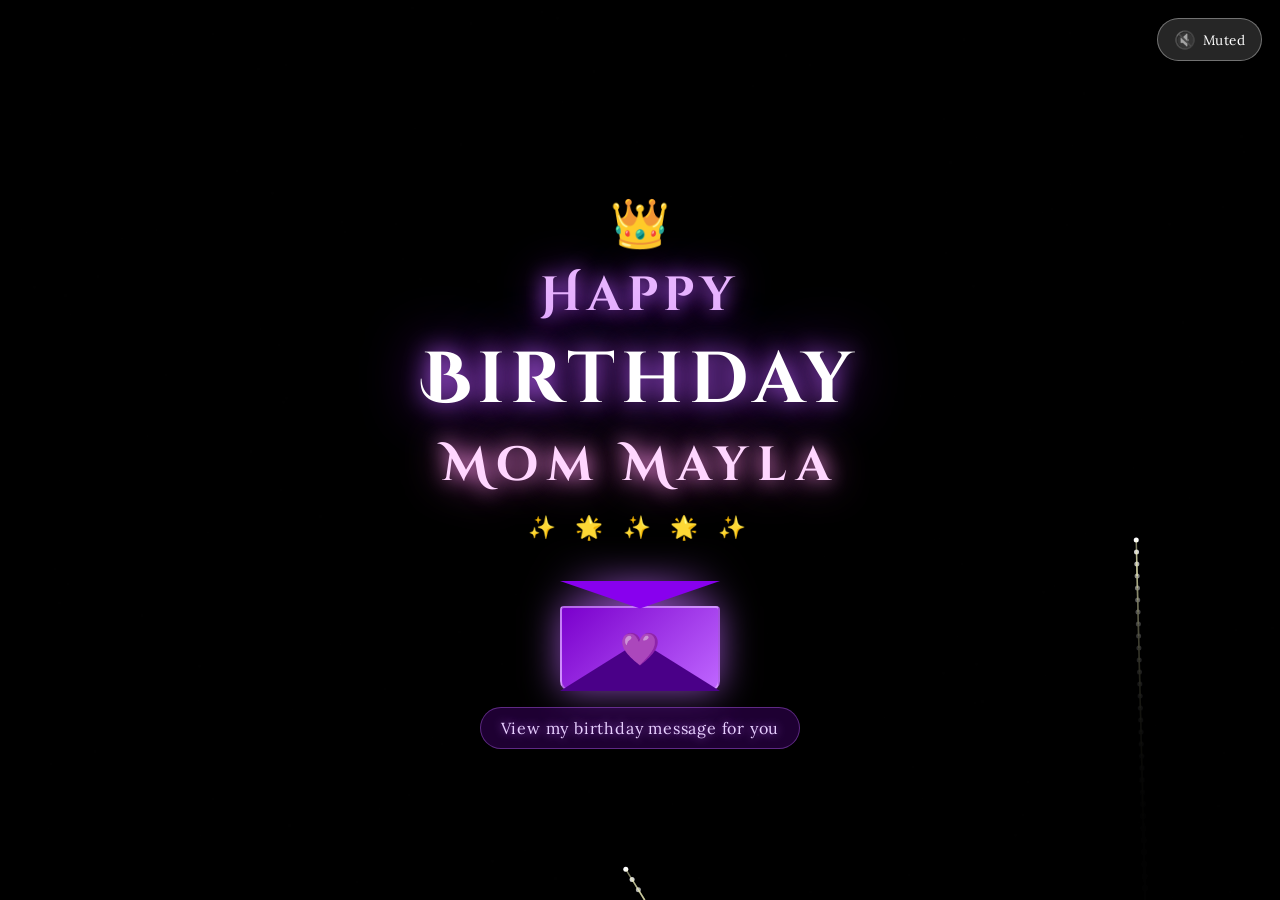
==== index.html @ 8d3b6b53 "initial" ====
<!DOCTYPE html>
<html lang="en">
<head>
  <meta charset="UTF-8" />
  <meta name="viewport" content="width=device-width, initial-scale=1.0"/>
  <title>Happy Birthday Mom Mayla 🎂</title>
  <link rel="stylesheet" href="style.css" />
  <link href="https://fonts.googleapis.com/css2?family=Cinzel+Decorative:wght@700;900&family=Lora:ital,wght@0,400;1,400&display=swap" rel="stylesheet"/>
</head>
<body class="page1-body">

  <!-- Music Player -->
  <div class="music-player" id="musicPlayer">
    <button class="music-btn" id="musicBtn" onclick="toggleMusic()" title="Toggle Music">
      <span id="musicIcon">🎵</span>
      <span id="musicLabel">Music</span>
    </button>
  </div>

  <!-- Background stars -->
  <div class="stars" id="stars"></div>

  <!-- Fireworks Canvas -->
  <canvas id="fireworksCanvas"></canvas>

  <!-- Page 1 Content -->
  <main class="page1-main">
    <div class="birthday-header">
      <div class="crown-emoji">👑</div>
      <h1 class="birthday-title">
        <span class="happy">Happy</span>
        <span class="birthday">Birthday</span>
        <span class="name-line">Mom Mayla</span>
      </h1>
      <div class="sparkle-row">✨ 🌟 ✨ 🌟 ✨</div>
    </div>

    <a href="page2.html" class="envelope-btn" id="envelopeBtn">
      <div class="envelope-outer">
        <div class="envelope-flap"></div>
        <div class="envelope-body">
          <div class="envelope-heart">💜</div>
        </div>
        <div class="envelope-bottom"></div>
      </div>
      <span class="envelope-text">View my birthday message for you</span>
    </a>
  </main>

  <!-- Audio element -->
  <audio id="bgMusic" loop>
    <source src="music/birthday.mp3" type="audio/mpeg" />
  </audio>

  <script src="music.js"></script>
  <script src="fireworks.js"></script>
  <script src="stars.js"></script>
</body>
</html>
---- style.css ----
/* ===========================
   IMPORTS & RESET
   =========================== */
*, *::before, *::after { box-sizing: border-box; margin: 0; padding: 0; }
html, body { width: 100%; min-height: 100vh; overflow-x: hidden; }

/* ===========================
   MUSIC PLAYER (global)
   =========================== */
.music-player {
  position: fixed;
  top: 18px;
  right: 18px;
  z-index: 9999;
}
.music-btn {
  display: flex;
  align-items: center;
  gap: 7px;
  background: rgba(255,255,255,0.15);
  backdrop-filter: blur(12px);
  border: 1.5px solid rgba(255,255,255,0.35);
  color: #fff;
  padding: 9px 16px;
  border-radius: 50px;
  cursor: pointer;
  font-family: 'Lora', serif;
  font-size: 0.85rem;
  letter-spacing: 0.03em;
  transition: background 0.3s, transform 0.2s;
  box-shadow: 0 4px 20px rgba(0,0,0,0.2);
}
.music-btn:hover { background: rgba(255,255,255,0.28); transform: scale(1.05); }
.music-btn.paused #musicIcon { animation: none; filter: grayscale(1); opacity: 0.6; }
#musicIcon { font-size: 1.1rem; animation: bounce 0.8s infinite alternate; }
@keyframes bounce { from { transform: scale(1); } to { transform: scale(1.25); } }

/* ===========================
   BACK BUTTON (global)
   =========================== */
.back-btn {
  position: fixed;
  top: 18px;
  left: 18px;
  z-index: 9999;
  text-decoration: none;
  background: rgba(255,255,255,0.15);
  backdrop-filter: blur(12px);
  border: 1.5px solid rgba(255,255,255,0.35);
  color: #fff;
  padding: 9px 18px;
  border-radius: 50px;
  font-family: 'Lora', serif;
  font-size: 0.9rem;
  cursor: pointer;
  transition: background 0.3s, transform 0.2s;
  box-shadow: 0 4px 20px rgba(0,0,0,0.2);
}
.back-btn:hover { background: rgba(255,255,255,0.28); transform: scale(1.05); }

/* ===========================
   PAGE 1 — SPACE / FIREWORKS
   =========================== */
.page1-body {
  background: radial-gradient(ellipse at 50% 30%, #1a0533 0%, #0d001f 50%, #000010 100%);
  min-height: 100vh;
  font-family: 'Lora', serif;
  position: relative;
  overflow: hidden;
}

/* Stars layer */
.stars {
  position: fixed;
  inset: 0;
  pointer-events: none;
  z-index: 0;
}
.star {
  position: absolute;
  background: #fff;
  border-radius: 50%;
  animation: twinkle var(--dur, 2s) ease-in-out infinite alternate;
}
@keyframes twinkle {
  from { opacity: 0.1; transform: scale(0.8); }
  to   { opacity: 1;   transform: scale(1.2); }
}

/* Fireworks Canvas */
#fireworksCanvas {
  position: fixed;
  inset: 0;
  z-index: 1;
  pointer-events: none;
}

/* Page 1 Main */
.page1-main {
  position: relative;
  z-index: 10;
  display: flex;
  flex-direction: column;
  align-items: center;
  justify-content: center;
  min-height: 100vh;
  padding: 80px 20px 40px;
  gap: 40px;
}

.birthday-header {
  text-align: center;
  animation: fadeSlideUp 1.2s ease both;
}
@keyframes fadeSlideUp {
  from { opacity: 0; transform: translateY(40px); }
  to   { opacity: 1; transform: translateY(0); }
}

.crown-emoji {
  font-size: 3rem;
  display: block;
  margin-bottom: 10px;
  animation: crownBob 2s ease-in-out infinite;
}
@keyframes crownBob {
  0%,100% { transform: translateY(0) rotate(-5deg); }
  50%      { transform: translateY(-10px) rotate(5deg); }
}

.birthday-title {
  display: flex;
  flex-direction: column;
  align-items: center;
  gap: 4px;
}
.happy {
  font-family: 'Cinzel Decorative', cursive;
  font-size: clamp(1.6rem, 5vw, 3rem);
  color: #e8b4ff;
  letter-spacing: 0.12em;
  text-shadow: 0 0 20px #bf66ff, 0 0 40px #7a00cc;
}
.birthday {
  font-family: 'Cinzel Decorative', cursive;
  font-size: clamp(2.2rem, 7vw, 4.5rem);
  color: #fff;
  letter-spacing: 0.08em;
  text-shadow: 0 0 25px #bf66ff, 0 0 60px #7a00cc, 0 2px 0 rgba(0,0,0,0.5);
}
.name-line {
  font-family: 'Cinzel Decorative', cursive;
  font-size: clamp(1.5rem, 5vw, 3rem);
  color: #ffd6ff;
  letter-spacing: 0.18em;
  text-shadow: 0 0 20px #ff99ee, 0 0 40px #cc44bb;
}

.sparkle-row {
  margin-top: 14px;
  font-size: 1.4rem;
  letter-spacing: 0.3em;
  animation: sparkleGlow 1.5s ease-in-out infinite alternate;
}
@keyframes sparkleGlow {
  from { filter: drop-shadow(0 0 4px gold); }
  to   { filter: drop-shadow(0 0 16px gold); }
}

/* ===========================
   ENVELOPE BUTTON
   =========================== */
.envelope-btn {
  text-decoration: none;
  display: flex;
  flex-direction: column;
  align-items: center;
  gap: 16px;
  animation: fadeSlideUp 1.4s 0.3s ease both;
  cursor: pointer;
}
.envelope-outer {
  position: relative;
  width: 160px;
  height: 110px;
  filter: drop-shadow(0 0 18px rgba(191,102,255,0.7));
  transition: transform 0.3s, filter 0.3s;
}
.envelope-btn:hover .envelope-outer {
  transform: scale(1.08) translateY(-5px);
  filter: drop-shadow(0 0 30px rgba(255,150,255,0.9));
}
.envelope-body {
  position: absolute;
  bottom: 0;
  left: 0; right: 0;
  height: 85px;
  background: linear-gradient(135deg, #7a00cc, #bf66ff);
  border-radius: 4px 4px 10px 10px;
  display: flex;
  align-items: center;
  justify-content: center;
  border: 2px solid rgba(255,255,255,0.3);
}
.envelope-flap {
  position: absolute;
  top: 0; left: 0; right: 0;
  width: 0;
  height: 0;
  border-left: 80px solid transparent;
  border-right: 80px solid transparent;
  border-top: 55px solid #5500aa;
  z-index: 2;
  animation: flapOpen 2s 1s ease forwards;
  transform-origin: top center;
}
@keyframes flapOpen {
  0%   { transform: rotateX(0deg); }
  100% { transform: rotateX(-60deg); border-top-color: #8800ee; }
}
.envelope-bottom {
  position: absolute;
  bottom: 0; left: 0; right: 0;
  height: 0;
  border-left: 80px solid transparent;
  border-right: 80px solid transparent;
  border-bottom: 50px solid #4a0088;
  z-index: 1;
}
.envelope-heart {
  font-size: 2rem;
  animation: heartbeat 1.2s ease-in-out infinite;
  z-index: 3;
  position: relative;
}
@keyframes heartbeat {
  0%,100% { transform: scale(1); }
  50%      { transform: scale(1.3); }
}

.envelope-text {
  font-family: 'Lora', serif;
  font-size: 1rem;
  color: #e8d0ff;
  text-align: center;
  letter-spacing: 0.05em;
  text-shadow: 0 0 10px rgba(191,102,255,0.8);
  padding: 10px 20px;
  border: 1px solid rgba(191,102,255,0.4);
  border-radius: 30px;
  background: rgba(120,0,200,0.25);
  backdrop-filter: blur(8px);
  transition: background 0.3s, color 0.3s;
}
.envelope-btn:hover .envelope-text {
  background: rgba(160,0,220,0.45);
  color: #fff;
}

/* ===========================
   PAGE 2 — SKY / CLOUDS
   =========================== */
.page2-body {
  font-family: 'Lora', serif;
  min-height: 100vh;
  position: relative;
  overflow-x: hidden;
}

.sky-bg {
  position: fixed;
  inset: 0;
  background: linear-gradient(180deg,
    #87ceeb 0%,
    #b0e0f7 30%,
    #d4f0ff 65%,
    #e8f8ff 100%
  );
  z-index: 0;
  overflow: hidden;
}

/* Sun */
.sun {
  position: absolute;
  top: 6%;
  right: 12%;
  width: 80px;
  height: 80px;
  border-radius: 50%;
  background: radial-gradient(circle, #fff9a0 30%, #ffd700 70%, #ffb300 100%);
  box-shadow: 0 0 40px 20px rgba(255,220,0,0.4), 0 0 80px 40px rgba(255,180,0,0.15);
  animation: sunPulse 4s ease-in-out infinite;
}
@keyframes sunPulse {
  0%,100% { box-shadow: 0 0 40px 20px rgba(255,220,0,0.4), 0 0 80px 40px rgba(255,180,0,0.15); }
  50%      { box-shadow: 0 0 55px 30px rgba(255,220,0,0.5), 0 0 100px 55px rgba(255,180,0,0.22); }
}

/* Clouds */
.cloud {
  position: absolute;
  background: #fff;
  border-radius: 50px;
  opacity: 0.9;
}
.cloud::before, .cloud::after {
  content: '';
  position: absolute;
  background: #fff;
  border-radius: 50%;
}

/* Cloud sizes & positions */
.cloud-1  { width: 200px; height: 55px; top: 12%; left: -220px; animation: cloudFloat 28s linear infinite; }
.cloud-1::before  { width: 90px; height: 90px; top: -45px; left: 25px; }
.cloud-1::after   { width: 65px; height: 65px; top: -30px; left: 90px; }
.cloud-2  { width: 160px; height: 45px; top: 28%; left: -180px; animation: cloudFloat 35s 5s linear infinite; }
.cloud-2::before  { width: 70px; height: 70px; top: -35px; left: 20px; }
.cloud-2::after   { width: 55px; height: 55px; top: -25px; left: 75px; }
.cloud-3  { width: 240px; height: 60px; top: 8%;  left: -260px; animation: cloudFloat 40s 12s linear infinite; }
.cloud-3::before  { width: 100px; height: 100px; top: -50px; left: 30px; }
.cloud-3::after   { width: 80px; height: 80px; top: -38px; left: 110px; }
.cloud-4  { width: 180px; height: 50px; top: 45%; left: -200px; animation: cloudFloat 32s 8s linear infinite; }
.cloud-4::before  { width: 80px; height: 80px; top: -40px; left: 22px; }
.cloud-4::after   { width: 60px; height: 60px; top: -28px; left: 82px; }
.cloud-5  { width: 220px; height: 55px; top: 60%; left: -240px; animation: cloudFloat 45s 2s linear infinite; }
.cloud-5::before  { width: 90px; height: 90px; top: -45px; left: 28px; }
.cloud-5::after   { width: 70px; height: 70px; top: -33px; left: 100px; }
.cloud-6  { width: 150px; height: 40px; top: 20%; left: -170px; animation: cloudFloat 38s 18s linear infinite; }
.cloud-6::before  { width: 65px; height: 65px; top: -32px; left: 18px; }
.cloud-6::after   { width: 50px; height: 50px; top: -22px; left: 68px; }
.cloud-small { opacity: 0.65; }
.cloud-7  { width: 100px; height: 28px; top: 35%; left: -120px; animation: cloudFloat 22s 7s linear infinite; }
.cloud-7::before  { width: 45px; height: 45px; top: -22px; left: 12px; }
.cloud-7::after   { width: 35px; height: 35px; top: -15px; left: 45px; }
.cloud-8  { width: 120px; height: 32px; top: 55%; left: -140px; animation: cloudFloat 26s 14s linear infinite; }
.cloud-8::before  { width: 50px; height: 50px; top: -25px; left: 14px; }
.cloud-8::after   { width: 40px; height: 40px; top: -18px; left: 55px; }

@keyframes cloudFloat {
  from { transform: translateX(0); }
  to   { transform: translateX(calc(100vw + 300px)); }
}

/* Page 2 Main */
.page2-main {
  position: relative;
  z-index: 10;
  display: flex;
  flex-direction: column;
  align-items: center;
  min-height: 100vh;
  padding: 100px 20px 60px;
  gap: 40px;
}

.message-card {
  background: rgba(255,255,255,0.72);
  backdrop-filter: blur(14px);
  border-radius: 24px;
  padding: 40px 44px;
  max-width: 680px;
  width: 100%;
  box-shadow: 0 12px 40px rgba(150,100,200,0.18), 0 2px 0 rgba(255,255,255,0.8) inset;
  border: 1.5px solid rgba(200,150,255,0.35);
  animation: fadeSlideUp 1s ease both;
  text-align: center;
}

.message-deco {
  font-size: 1.5rem;
  letter-spacing: 0.4em;
  margin-bottom: 20px;
}

.message-text {
  font-family: 'Lora', serif;
  font-size: clamp(1.05rem, 2.5vw, 1.3rem);
  color: #3a1a5a;
  line-height: 2;
}
.message-text strong {
  font-weight: 700;
  color: #7a00cc;
  font-size: 1.15em;
}

.verse-divider {
  margin: 24px 0;
  letter-spacing: 1em;
  color: #bf66ff;
  font-size: 1rem;
}

.bible-verse {
  background: rgba(191,102,255,0.1);
  border-left: 4px solid #bf66ff;
  border-radius: 8px;
  padding: 18px 22px;
  text-align: left;
}
.bible-verse p {
  font-family: 'Lora', serif;
  font-style: italic;
  font-size: clamp(0.9rem, 2vw, 1.05rem);
  color: #4a1a7a;
  line-height: 1.85;
}
.bible-verse cite {
  display: block;
  margin-top: 10px;
  font-family: 'Lora', serif;
  font-style: normal;
  font-weight: 700;
  color: #7a00cc;
  font-size: 0.95rem;
}

/* Question */
.question-section {
  text-align: center;
  animation: fadeSlideUp 1s 0.4s ease both;
}
.question-text {
  font-family: 'Cinzel Decorative', cursive;
  font-size: clamp(1rem, 2.5vw, 1.35rem);
  color: #3a1a5a;
  margin-bottom: 24px;
  text-shadow: 0 1px 3px rgba(150,100,200,0.3);
}
.answer-btns {
  display: flex;
  gap: 20px;
  justify-content: center;
  flex-wrap: wrap;
  position: relative;
}

.yes-btn {
  text-decoration: none;
  padding: 14px 36px;
  background: linear-gradient(135deg, #7a00cc, #bf66ff);
  color: #fff;
  font-family: 'Lora', serif;
  font-size: 1.1rem;
  border-radius: 50px;
  box-shadow: 0 6px 25px rgba(120,0,200,0.4);
  transition: transform 0.2s, box-shadow 0.2s;
  border: none;
  cursor: pointer;
}
.yes-btn:hover {
  transform: translateY(-3px) scale(1.05);
  box-shadow: 0 10px 35px rgba(120,0,200,0.55);
}

.no-btn {
  padding: 14px 36px;
  background: rgba(180,180,180,0.3);
  color: #777;
  font-family: 'Lora', serif;
  font-size: 1.1rem;
  border-radius: 50px;
  border: 1.5px solid rgba(180,180,180,0.5);
  cursor: not-allowed;
  transition: transform 0.15s, left 0.05s, top 0.05s;
  user-select: none;
}

/* ===========================
   PAGE 3 — GALLERY
   =========================== */
.page3-body {
  font-family: 'Lora', serif;
  min-height: 100vh;
  position: relative;
  overflow-x: hidden;
  background: linear-gradient(135deg, #fff0fb 0%, #f5e6ff 40%, #fce4f5 100%);
}

.petals-bg {
  position: fixed;
  inset: 0;
  pointer-events: none;
  z-index: 0;
  overflow: hidden;
}
.petal {
  position: absolute;
  top: -30px;
  animation: petalFall linear infinite;
}
@keyframes petalFall {
  0%   { transform: translateY(-30px) rotate(0deg); opacity: 0.8; }
  100% { transform: translateY(110vh) rotate(720deg); opacity: 0; }
}

.page3-main {
  position: relative;
  z-index: 10;
  display: flex;
  flex-direction: column;
  align-items: center;
  min-height: 100vh;
  padding: 100px 20px 60px;
  gap: 28px;
}

.gallery-title {
  font-family: 'Cinzel Decorative', cursive;
  font-size: clamp(1.4rem, 4vw, 2.4rem);
  color: #5a0099;
  text-align: center;
  text-shadow: 0 2px 12px rgba(191,102,255,0.3);
  animation: fadeSlideUp 0.8s ease both;
}
.gallery-subtitle {
  font-size: 1.05rem;
  color: #8a4ab0;
  text-align: center;
  font-style: italic;
  animation: fadeSlideUp 0.9s 0.2s ease both;
}

#galleryIntro { text-align: center; animation: fadeSlideUp 1s 0.4s ease both; }

.view-gallery-btn {
  padding: 16px 48px;
  background: linear-gradient(135deg, #7a00cc, #d966ff);
  color: #fff;
  font-family: 'Cinzel Decorative', cursive;
  font-size: 1.1rem;
  border: none;
  border-radius: 50px;
  cursor: pointer;
  box-shadow: 0 8px 30px rgba(120,0,200,0.4);
  transition: transform 0.2s, box-shadow 0.2s;
  letter-spacing: 0.04em;
}
.view-gallery-btn:hover {
  transform: translateY(-4px) scale(1.04);
  box-shadow: 0 14px 40px rgba(120,0,200,0.55);
}

/* Gallery Grid */
.gallery-grid {
  display: none;
  grid-template-columns: repeat(5, 1fr);
  gap: 14px;
  max-width: 1000px;
  width: 100%;
}
@media (max-width: 900px) {
  .gallery-grid { grid-template-columns: repeat(3, 1fr); }
}
@media (max-width: 580px) {
  .gallery-grid { grid-template-columns: repeat(2, 1fr); }
}

.gallery-item {
  border-radius: 14px;
  overflow: hidden;
  cursor: pointer;
  box-shadow: 0 6px 22px rgba(120,0,200,0.18);
  border: 2.5px solid rgba(191,102,255,0.3);
  background: rgba(255,255,255,0.6);
  transform: scale(0) rotate(-5deg);
  opacity: 0;
  animation: popIn 0.5s ease forwards;
  transition: transform 0.25s, box-shadow 0.25s;
}
@keyframes popIn {
  to { transform: scale(1) rotate(0deg); opacity: 1; }
}
.gallery-item:hover {
  transform: scale(1.06) translateY(-4px);
  box-shadow: 0 12px 35px rgba(120,0,200,0.35);
  border-color: rgba(191,102,255,0.8);
}
.gallery-item img {
  width: 100%;
  height: 160px;
  object-fit: cover;
  display: block;
}
.img-placeholder {
  width: 100%;
  height: 160px;
  display: flex;
  flex-direction: column;
  align-items: center;
  justify-content: center;
  background: linear-gradient(135deg, #e8c0ff, #ffd6f0);
  color: #8a00cc;
  font-size: 2.2rem;
  gap: 6px;
}
.img-placeholder small {
  font-family: 'Lora', serif;
  font-size: 0.75rem;
  opacity: 0.7;
}
.gallery-caption {
  padding: 8px 10px;
  text-align: center;
  font-size: 0.78rem;
  color: #6a0099;
  font-style: italic;
  background: rgba(255,255,255,0.8);
}

/* Lightbox */
.lightbox {
  position: fixed;
  inset: 0;
  z-index: 10000;
  background: rgba(10,0,20,0.93);
  display: none;
  align-items: center;
  justify-content: center;
  backdrop-filter: blur(8px);
}
.lightbox.active {
  display: flex;
}
.lightbox-back {
  position: absolute;
  top: 18px;
  left: 18px;
  background: rgba(255,255,255,0.15);
  border: 1.5px solid rgba(255,255,255,0.35);
  color: #fff;
  padding: 9px 18px;
  border-radius: 50px;
  font-family: 'Lora', serif;
  font-size: 0.9rem;
  cursor: pointer;
  transition: background 0.2s;
  z-index: 10001;
}
.lightbox-back:hover { background: rgba(255,255,255,0.3); }
.lightbox-img {
  max-width: 90vw;
  max-height: 88vh;
  border-radius: 14px;
  box-shadow: 0 0 60px rgba(191,102,255,0.4);
  animation: fadeSlideUp 0.3s ease;
}
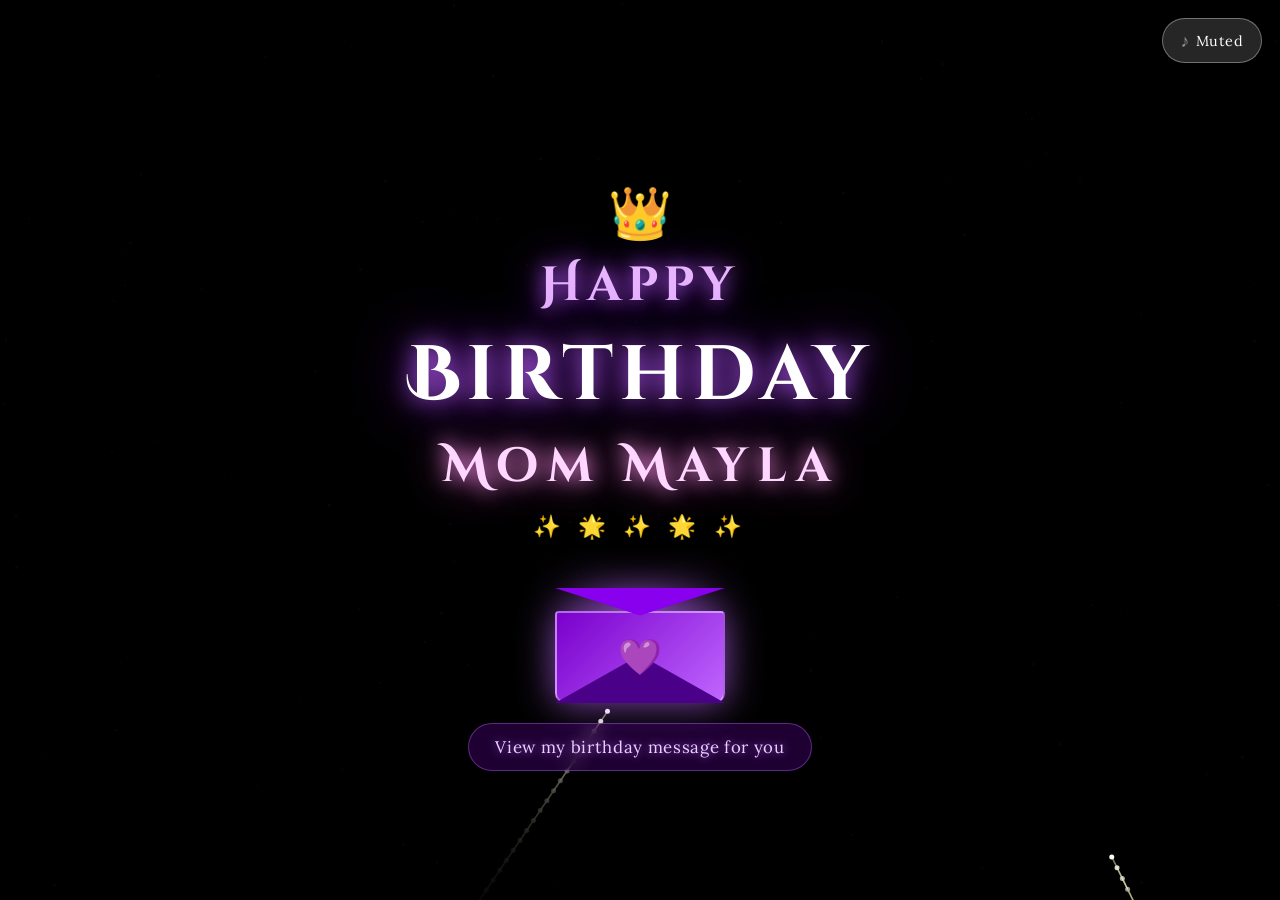
==== commit 75877710: "final i think" ====
--- a/index.html
+++ b/index.html
@@ -2,58 +2,130 @@
 <html lang="en">
 <head>
   <meta charset="UTF-8" />
-  <meta name="viewport" content="width=device-width, initial-scale=1.0"/>
-  <title>Happy Birthday Mom Mayla 🎂</title>
+  <meta name="viewport" content="width=device-width, initial-scale=1.0, viewport-fit=cover"/>
+  <title>Happy Birthday Mom Mayla</title>
   <link rel="stylesheet" href="style.css" />
-  <link href="https://fonts.googleapis.com/css2?family=Cinzel+Decorative:wght@700;900&family=Lora:ital,wght@0,400;1,400&display=swap" rel="stylesheet"/>
+  <link href="https://fonts.googleapis.com/css2?family=Cinzel+Decorative:wght@700;900&family=Lora:ital,wght@0,400;0,600;1,400&display=swap" rel="stylesheet"/>
 </head>
-<body class="page1-body">
+<body>
 
-  <!-- Music Player -->
-  <div class="music-player" id="musicPlayer">
-    <button class="music-btn" id="musicBtn" onclick="toggleMusic()" title="Toggle Music">
-      <span id="musicIcon">🎵</span>
+  <!-- Audio lives here permanently — never destroyed, so music never stops -->
+  <audio id="bgMusic" loop preload="auto">
+    <source src="music/birthday.mp3" type="audio/mpeg" />
+  </audio>
+
+  <!-- Music button — always on screen -->
+  <div class="music-player">
+    <button class="music-btn" id="musicBtn" onclick="toggleMusic()">
+      <span id="musicIcon">&#9835;</span>
       <span id="musicLabel">Music</span>
     </button>
   </div>
 
-  <!-- Background stars -->
-  <div class="stars" id="stars"></div>
+  <!-- Back button — hidden on page 1 -->
+  <button class="back-btn" id="backBtn" onclick="goBack()">&#8592; Back</button>
 
-  <!-- Fireworks Canvas -->
-  <canvas id="fireworksCanvas"></canvas>
+  <!-- PAGE 1: Space / Fireworks -->
+  <section id="page1" class="page active">
+    <div class="stars" id="stars"></div>
+    <canvas id="fireworksCanvas"></canvas>
 
-  <!-- Page 1 Content -->
-  <main class="page1-main">
-    <div class="birthday-header">
-      <div class="crown-emoji">👑</div>
-      <h1 class="birthday-title">
-        <span class="happy">Happy</span>
-        <span class="birthday">Birthday</span>
-        <span class="name-line">Mom Mayla</span>
-      </h1>
-      <div class="sparkle-row">✨ 🌟 ✨ 🌟 ✨</div>
+    <main class="page1-main">
+      <div class="birthday-header">
+        <div class="crown-emoji">👑</div>
+        <h1 class="birthday-title">
+          <span class="happy">Happy</span>
+          <span class="birthday">Birthday</span>
+          <span class="name-line">Mom Mayla</span>
+        </h1>
+        <div class="sparkle-row">✨ 🌟 ✨ 🌟 ✨</div>
+      </div>
+
+      <button class="envelope-btn" onclick="goToPage(2)">
+        <div class="envelope-outer">
+          <div class="envelope-flap"></div>
+          <div class="envelope-body">
+            <div class="envelope-heart">💜</div>
+          </div>
+          <div class="envelope-bottom"></div>
+        </div>
+        <span class="envelope-text">View my birthday message for you</span>
+      </button>
+    </main>
+  </section>
+
+  <!-- PAGE 2: Sky / Message -->
+  <section id="page2" class="page">
+    <div class="sky-bg">
+      <div class="sun"></div>
+      <div class="cloud cloud-1"></div>
+      <div class="cloud cloud-2"></div>
+      <div class="cloud cloud-3"></div>
+      <div class="cloud cloud-4"></div>
+      <div class="cloud cloud-5"></div>
+      <div class="cloud cloud-6"></div>
+      <div class="cloud cloud-small cloud-7"></div>
+      <div class="cloud cloud-small cloud-8"></div>
     </div>
 
-    <a href="page2.html" class="envelope-btn" id="envelopeBtn">
-      <div class="envelope-outer">
-        <div class="envelope-flap"></div>
-        <div class="envelope-body">
-          <div class="envelope-heart">💜</div>
+    <main class="page2-main">
+      <div class="message-card">
+        <div class="message-deco">💜 🌸 💜</div>
+        <p class="message-text">
+          Thank you, Mi, for always taking care of us.<br/>
+          We appreciate everything you do for our family.<br/>
+          <strong>We love you!!! 💖</strong><br/>
+          May God continue to bless you with strength and health.
+        </p>
+
+        <div class="verse-divider">✦ ✦ ✦</div>
+
+        <blockquote class="bible-verse">
+          <p>"Fear not, for I am with you; be not dismayed, for I am your God;
+          I will strengthen you, I will help you,
+          I will uphold you with my righteous right hand."</p>
+          <cite>&#8212; Isaiah 41:10</cite>
+        </blockquote>
+      </div>
+
+      <div class="question-section">
+        <p class="question-text">Do you feel blessed and happy today? 🌈</p>
+        <div class="answer-btns">
+          <button class="yes-btn" onclick="goToPage(3)">Yes! 🙌</button>
+          <button class="no-btn" id="noBtn"
+            onmousemove="runAwayBtn(event)"
+            ontouchstart="runAwayBtnTouch(event)">No 😢</button>
         </div>
-        <div class="envelope-bottom"></div>
       </div>
-      <span class="envelope-text">View my birthday message for you</span>
-    </a>
-  </main>
+    </main>
+  </section>
 
-  <!-- Audio element -->
-  <audio id="bgMusic" loop>
-    <source src="music/birthday.mp3" type="audio/mpeg" />
-  </audio>
+  <!-- PAGE 3: Gallery -->
+  <section id="page3" class="page">
+    <div class="petals-bg" id="petalsBg"></div>
 
-  <script src="music.js"></script>
+    <main class="page3-main">
+      <h2 class="gallery-title">Our Memories Together 📷</h2>
+      <p class="gallery-subtitle">A few of our favorite moments with you, Mom 💜</p>
+
+      <div id="galleryIntro">
+        <button class="view-gallery-btn" onclick="openGallery()">🖼️ View Gallery</button>
+      </div>
+
+      <div class="gallery-grid" id="galleryGrid"></div>
+    </main>
+  </section>
+
+  <!-- Lightbox -->
+  <div class="lightbox" id="lightbox">
+    <button class="lightbox-back" onclick="closeLightbox()">&#8592; Back</button>
+    <div class="lightbox-inner" onclick="closeLightbox()">
+      <img class="lightbox-img" id="lightboxImg" src="" alt="" onclick="event.stopPropagation()"/>
+    </div>
+  </div>
+
+  <script src="stars.js"></script>
   <script src="fireworks.js"></script>
-  <script src="stars.js"></script>
+  <script src="app.js"></script>
 </body>
 </html>
--- a/style.css
+++ b/style.css
@@ -1,75 +1,108 @@
-/* ===========================
-   IMPORTS & RESET
-   =========================== */
+/* ===== RESET & BASE ===== */
 *, *::before, *::after { box-sizing: border-box; margin: 0; padding: 0; }
-html, body { width: 100%; min-height: 100vh; overflow-x: hidden; }
-
-/* ===========================
-   MUSIC PLAYER (global)
-   =========================== */
+
+html {
+  font-size: 16px;
+  height: 100%;
+}
+
+body {
+  width: 100%;
+  height: 100%;
+  min-height: 100vh;
+  min-height: 100dvh;
+  overflow: hidden; /* SPA — each section handles its own scroll */
+  font-family: 'Lora', serif;
+}
+
+/* ===== PAGE SECTIONS ===== */
+.page {
+  position: fixed;
+  inset: 0;
+  width: 100%;
+  height: 100%;
+  overflow-y: auto;
+  overflow-x: hidden;
+  opacity: 0;
+  pointer-events: none;
+  transition: opacity 0.55s ease;
+  z-index: 1;
+}
+.page.active {
+  opacity: 1;
+  pointer-events: all;
+  z-index: 2;
+}
+
+/* ===== MUSIC PLAYER ===== */
 .music-player {
   position: fixed;
-  top: 18px;
-  right: 18px;
-  z-index: 9999;
+  top: clamp(10px, 2.5vw, 18px);
+  right: clamp(10px, 2.5vw, 18px);
+  z-index: 9000;
 }
 .music-btn {
   display: flex;
   align-items: center;
-  gap: 7px;
+  gap: 6px;
   background: rgba(255,255,255,0.15);
   backdrop-filter: blur(12px);
+  -webkit-backdrop-filter: blur(12px);
   border: 1.5px solid rgba(255,255,255,0.35);
   color: #fff;
-  padding: 9px 16px;
+  padding: clamp(7px, 1.5vw, 10px) clamp(12px, 2.5vw, 18px);
   border-radius: 50px;
   cursor: pointer;
   font-family: 'Lora', serif;
-  font-size: 0.85rem;
+  font-size: clamp(0.75rem, 2vw, 0.9rem);
   letter-spacing: 0.03em;
   transition: background 0.3s, transform 0.2s;
-  box-shadow: 0 4px 20px rgba(0,0,0,0.2);
+  box-shadow: 0 4px 20px rgba(0,0,0,0.25);
+  white-space: nowrap;
 }
 .music-btn:hover { background: rgba(255,255,255,0.28); transform: scale(1.05); }
-.music-btn.paused #musicIcon { animation: none; filter: grayscale(1); opacity: 0.6; }
-#musicIcon { font-size: 1.1rem; animation: bounce 0.8s infinite alternate; }
-@keyframes bounce { from { transform: scale(1); } to { transform: scale(1.25); } }
-
-/* ===========================
-   BACK BUTTON (global)
-   =========================== */
+.music-btn.muted #musicIcon { opacity: 0.5; }
+#musicIcon {
+  font-size: clamp(0.9rem, 2vw, 1.1rem);
+  display: inline-block;
+  animation: noteBounce 0.8s ease-in-out infinite alternate;
+}
+.music-btn.muted #musicIcon { animation: none; }
+@keyframes noteBounce {
+  from { transform: scale(1) translateY(0); }
+  to   { transform: scale(1.3) translateY(-2px); }
+}
+
+/* ===== BACK BUTTON ===== */
 .back-btn {
   position: fixed;
-  top: 18px;
-  left: 18px;
-  z-index: 9999;
-  text-decoration: none;
+  top: clamp(10px, 2.5vw, 18px);
+  left: clamp(10px, 2.5vw, 18px);
+  z-index: 9000;
   background: rgba(255,255,255,0.15);
   backdrop-filter: blur(12px);
+  -webkit-backdrop-filter: blur(12px);
   border: 1.5px solid rgba(255,255,255,0.35);
   color: #fff;
-  padding: 9px 18px;
+  padding: clamp(7px, 1.5vw, 10px) clamp(12px, 2.5vw, 18px);
   border-radius: 50px;
   font-family: 'Lora', serif;
-  font-size: 0.9rem;
+  font-size: clamp(0.75rem, 2vw, 0.9rem);
   cursor: pointer;
   transition: background 0.3s, transform 0.2s;
-  box-shadow: 0 4px 20px rgba(0,0,0,0.2);
+  box-shadow: 0 4px 20px rgba(0,0,0,0.25);
+  display: none; /* shown via JS */
 }
 .back-btn:hover { background: rgba(255,255,255,0.28); transform: scale(1.05); }
 
-/* ===========================
+/* ==============================
    PAGE 1 — SPACE / FIREWORKS
-   =========================== */
-.page1-body {
-  background: radial-gradient(ellipse at 50% 30%, #1a0533 0%, #0d001f 50%, #000010 100%);
-  min-height: 100vh;
-  font-family: 'Lora', serif;
-  position: relative;
-  overflow: hidden;
-}
-
-/* Stars layer */
+   ============================== */
+#page1 {
+  background: radial-gradient(ellipse at 50% 25%,
+    #1a0533 0%, #0d001f 55%, #000010 100%);
+}
+
 .stars {
   position: fixed;
   inset: 0;
@@ -83,19 +116,19 @@
   animation: twinkle var(--dur, 2s) ease-in-out infinite alternate;
 }
 @keyframes twinkle {
-  from { opacity: 0.1; transform: scale(0.8); }
-  to   { opacity: 1;   transform: scale(1.2); }
-}
-
-/* Fireworks Canvas */
+  from { opacity: 0.1; transform: scale(0.7); }
+  to   { opacity: 1;   transform: scale(1.3); }
+}
+
 #fireworksCanvas {
   position: fixed;
   inset: 0;
   z-index: 1;
   pointer-events: none;
-}
-
-/* Page 1 Main */
+  width: 100%;
+  height: 100%;
+}
+
 .page1-main {
   position: relative;
   z-index: 10;
@@ -104,23 +137,15 @@
   align-items: center;
   justify-content: center;
   min-height: 100vh;
-  padding: 80px 20px 40px;
-  gap: 40px;
-}
-
-.birthday-header {
-  text-align: center;
-  animation: fadeSlideUp 1.2s ease both;
-}
-@keyframes fadeSlideUp {
-  from { opacity: 0; transform: translateY(40px); }
-  to   { opacity: 1; transform: translateY(0); }
+  min-height: 100dvh;
+  padding: clamp(70px, 12vw, 100px) clamp(16px, 5vw, 40px) clamp(30px, 6vw, 50px);
+  gap: clamp(28px, 6vw, 48px);
 }
 
 .crown-emoji {
-  font-size: 3rem;
+  font-size: clamp(2rem, 5vw, 3.2rem);
   display: block;
-  margin-bottom: 10px;
+  margin-bottom: 8px;
   animation: crownBob 2s ease-in-out infinite;
 }
 @keyframes crownBob {
@@ -128,73 +153,74 @@
   50%      { transform: translateY(-10px) rotate(5deg); }
 }
 
+.sparkle-row {
+  margin-top: 12px;
+  font-size: clamp(1rem, 2.5vw, 1.4rem);
+  letter-spacing: 0.25em;
+  animation: sparkleGlow 1.5s ease-in-out infinite alternate;
+}
+@keyframes sparkleGlow {
+  from { filter: drop-shadow(0 0 4px gold); }
+  to   { filter: drop-shadow(0 0 14px gold); }
+}
+
+.birthday-header { text-align: center; animation: fadeUp 1.2s ease both; }
+
 .birthday-title {
   display: flex;
   flex-direction: column;
   align-items: center;
-  gap: 4px;
+  gap: clamp(2px, 1vw, 6px);
 }
 .happy {
   font-family: 'Cinzel Decorative', cursive;
-  font-size: clamp(1.6rem, 5vw, 3rem);
+  font-size: clamp(1.3rem, 4vw, 3rem);
   color: #e8b4ff;
   letter-spacing: 0.12em;
   text-shadow: 0 0 20px #bf66ff, 0 0 40px #7a00cc;
 }
 .birthday {
   font-family: 'Cinzel Decorative', cursive;
-  font-size: clamp(2.2rem, 7vw, 4.5rem);
+  font-size: clamp(2rem, 7vw, 4.8rem);
   color: #fff;
   letter-spacing: 0.08em;
   text-shadow: 0 0 25px #bf66ff, 0 0 60px #7a00cc, 0 2px 0 rgba(0,0,0,0.5);
 }
 .name-line {
   font-family: 'Cinzel Decorative', cursive;
-  font-size: clamp(1.5rem, 5vw, 3rem);
+  font-size: clamp(1.2rem, 4vw, 3rem);
   color: #ffd6ff;
   letter-spacing: 0.18em;
   text-shadow: 0 0 20px #ff99ee, 0 0 40px #cc44bb;
 }
 
-.sparkle-row {
-  margin-top: 14px;
-  font-size: 1.4rem;
-  letter-spacing: 0.3em;
-  animation: sparkleGlow 1.5s ease-in-out infinite alternate;
-}
-@keyframes sparkleGlow {
-  from { filter: drop-shadow(0 0 4px gold); }
-  to   { filter: drop-shadow(0 0 16px gold); }
-}
-
-/* ===========================
-   ENVELOPE BUTTON
-   =========================== */
+/* ===== ENVELOPE BUTTON ===== */
 .envelope-btn {
-  text-decoration: none;
+  background: none;
+  border: none;
   display: flex;
   flex-direction: column;
   align-items: center;
-  gap: 16px;
-  animation: fadeSlideUp 1.4s 0.3s ease both;
+  gap: clamp(12px, 3vw, 20px);
   cursor: pointer;
+  animation: fadeUp 1.4s 0.3s ease both;
 }
 .envelope-outer {
   position: relative;
-  width: 160px;
-  height: 110px;
+  width: clamp(120px, 22vw, 170px);
+  height: clamp(80px, 15vw, 115px);
   filter: drop-shadow(0 0 18px rgba(191,102,255,0.7));
   transition: transform 0.3s, filter 0.3s;
 }
-.envelope-btn:hover .envelope-outer {
+.envelope-btn:hover .envelope-outer,
+.envelope-btn:focus .envelope-outer {
   transform: scale(1.08) translateY(-5px);
   filter: drop-shadow(0 0 30px rgba(255,150,255,0.9));
 }
 .envelope-body {
   position: absolute;
-  bottom: 0;
-  left: 0; right: 0;
-  height: 85px;
+  bottom: 0; left: 0; right: 0;
+  height: 80%;
   background: linear-gradient(135deg, #7a00cc, #bf66ff);
   border-radius: 4px 4px 10px 10px;
   display: flex;
@@ -205,11 +231,10 @@
 .envelope-flap {
   position: absolute;
   top: 0; left: 0; right: 0;
-  width: 0;
-  height: 0;
-  border-left: 80px solid transparent;
-  border-right: 80px solid transparent;
-  border-top: 55px solid #5500aa;
+  width: 0; height: 0;
+  border-left: calc(clamp(120px, 22vw, 170px) / 2) solid transparent;
+  border-right: calc(clamp(120px, 22vw, 170px) / 2) solid transparent;
+  border-top: calc(clamp(80px, 15vw, 115px) * 0.48) solid #5500aa;
   z-index: 2;
   animation: flapOpen 2s 1s ease forwards;
   transform-origin: top center;
@@ -222,16 +247,17 @@
   position: absolute;
   bottom: 0; left: 0; right: 0;
   height: 0;
-  border-left: 80px solid transparent;
-  border-right: 80px solid transparent;
-  border-bottom: 50px solid #4a0088;
+  border-left: calc(clamp(120px, 22vw, 170px) / 2) solid transparent;
+  border-right: calc(clamp(120px, 22vw, 170px) / 2) solid transparent;
+  border-bottom: calc(clamp(80px, 15vw, 115px) * 0.42) solid #4a0088;
   z-index: 1;
 }
 .envelope-heart {
-  font-size: 2rem;
+  font-size: clamp(1.6rem, 4vw, 2.2rem);
+  position: relative;
+  z-index: 3;
   animation: heartbeat 1.2s ease-in-out infinite;
-  z-index: 3;
-  position: relative;
+  line-height: 1;
 }
 @keyframes heartbeat {
   0%,100% { transform: scale(1); }
@@ -240,69 +266,62 @@
 
 .envelope-text {
   font-family: 'Lora', serif;
-  font-size: 1rem;
+  font-size: clamp(0.85rem, 2.2vw, 1.05rem);
   color: #e8d0ff;
   text-align: center;
-  letter-spacing: 0.05em;
+  letter-spacing: 0.04em;
   text-shadow: 0 0 10px rgba(191,102,255,0.8);
-  padding: 10px 20px;
+  padding: clamp(8px, 2vw, 12px) clamp(16px, 4vw, 26px);
   border: 1px solid rgba(191,102,255,0.4);
   border-radius: 30px;
   background: rgba(120,0,200,0.25);
   backdrop-filter: blur(8px);
   transition: background 0.3s, color 0.3s;
-}
-.envelope-btn:hover .envelope-text {
+  max-width: min(380px, 90vw);
+}
+.envelope-btn:hover .envelope-text,
+.envelope-btn:focus .envelope-text {
   background: rgba(160,0,220,0.45);
   color: #fff;
 }
 
-/* ===========================
-   PAGE 2 — SKY / CLOUDS
-   =========================== */
-.page2-body {
-  font-family: 'Lora', serif;
-  min-height: 100vh;
-  position: relative;
-  overflow-x: hidden;
-}
+/* ==============================
+   PAGE 2 — SKY / MESSAGE
+   ============================== */
+#page2 { background: #87ceeb; }
 
 .sky-bg {
   position: fixed;
   inset: 0;
   background: linear-gradient(180deg,
-    #87ceeb 0%,
-    #b0e0f7 30%,
-    #d4f0ff 65%,
-    #e8f8ff 100%
-  );
+    #4da6d4 0%, #87ceeb 30%, #b8e4f8 65%, #ddf0ff 100%);
   z-index: 0;
   overflow: hidden;
 }
 
-/* Sun */
 .sun {
   position: absolute;
-  top: 6%;
-  right: 12%;
-  width: 80px;
-  height: 80px;
+  top: clamp(4%, 6vh, 8%);
+  right: clamp(8%, 10vw, 15%);
+  width: clamp(55px, 9vw, 90px);
+  height: clamp(55px, 9vw, 90px);
   border-radius: 50%;
-  background: radial-gradient(circle, #fff9a0 30%, #ffd700 70%, #ffb300 100%);
-  box-shadow: 0 0 40px 20px rgba(255,220,0,0.4), 0 0 80px 40px rgba(255,180,0,0.15);
+  background: radial-gradient(circle, #fffde0 30%, #ffd700 70%, #ffb300 100%);
+  box-shadow: 0 0 clamp(20px,4vw,50px) clamp(10px,2vw,25px) rgba(255,220,0,0.4),
+              0 0 clamp(40px,8vw,90px) clamp(20px,4vw,45px) rgba(255,180,0,0.15);
   animation: sunPulse 4s ease-in-out infinite;
 }
 @keyframes sunPulse {
   0%,100% { box-shadow: 0 0 40px 20px rgba(255,220,0,0.4), 0 0 80px 40px rgba(255,180,0,0.15); }
-  50%      { box-shadow: 0 0 55px 30px rgba(255,220,0,0.5), 0 0 100px 55px rgba(255,180,0,0.22); }
-}
-
-/* Clouds */
+  50%      { box-shadow: 0 0 55px 30px rgba(255,220,0,0.55), 0 0 110px 55px rgba(255,180,0,0.22); }
+}
+
+/* Clouds — CSS only, no images */
 .cloud {
   position: absolute;
   background: #fff;
   border-radius: 50px;
-  opacity: 0.9;
+  opacity: 0.92;
 }
 .cloud::before, .cloud::after {
   content: '';
@@ -310,40 +329,38 @@
   background: #fff;
   border-radius: 50%;
 }
-
-/* Cloud sizes & positions */
-.cloud-1  { width: 200px; height: 55px; top: 12%; left: -220px; animation: cloudFloat 28s linear infinite; }
-.cloud-1::before  { width: 90px; height: 90px; top: -45px; left: 25px; }
-.cloud-1::after   { width: 65px; height: 65px; top: -30px; left: 90px; }
-.cloud-2  { width: 160px; height: 45px; top: 28%; left: -180px; animation: cloudFloat 35s 5s linear infinite; }
-.cloud-2::before  { width: 70px; height: 70px; top: -35px; left: 20px; }
-.cloud-2::after   { width: 55px; height: 55px; top: -25px; left: 75px; }
-.cloud-3  { width: 240px; height: 60px; top: 8%;  left: -260px; animation: cloudFloat 40s 12s linear infinite; }
-.cloud-3::before  { width: 100px; height: 100px; top: -50px; left: 30px; }
-.cloud-3::after   { width: 80px; height: 80px; top: -38px; left: 110px; }
-.cloud-4  { width: 180px; height: 50px; top: 45%; left: -200px; animation: cloudFloat 32s 8s linear infinite; }
-.cloud-4::before  { width: 80px; height: 80px; top: -40px; left: 22px; }
-.cloud-4::after   { width: 60px; height: 60px; top: -28px; left: 82px; }
-.cloud-5  { width: 220px; height: 55px; top: 60%; left: -240px; animation: cloudFloat 45s 2s linear infinite; }
-.cloud-5::before  { width: 90px; height: 90px; top: -45px; left: 28px; }
-.cloud-5::after   { width: 70px; height: 70px; top: -33px; left: 100px; }
-.cloud-6  { width: 150px; height: 40px; top: 20%; left: -170px; animation: cloudFloat 38s 18s linear infinite; }
-.cloud-6::before  { width: 65px; height: 65px; top: -32px; left: 18px; }
-.cloud-6::after   { width: 50px; height: 50px; top: -22px; left: 68px; }
+.cloud-1  { width: clamp(130px,18vw,210px); height: clamp(36px,5vw,58px); top: 10%; left: -220px; animation: cloudDrift 28s linear infinite; }
+.cloud-1::before  { width: 55%; height: 160%; top: -80%; left: 15%; }
+.cloud-1::after   { width: 42%; height: 130%; top: -55%; left: 45%; }
+.cloud-2  { width: clamp(100px,14vw,165px); height: clamp(28px,4vw,48px); top: 26%; left: -180px; animation: cloudDrift 35s 5s linear infinite; }
+.cloud-2::before  { width: 52%; height: 155%; top: -78%; left: 14%; }
+.cloud-2::after   { width: 40%; height: 125%; top: -52%; left: 48%; }
+.cloud-3  { width: clamp(150px,22vw,255px); height: clamp(42px,6vw,64px); top: 6%;  left: -270px; animation: cloudDrift 42s 12s linear infinite; }
+.cloud-3::before  { width: 50%; height: 165%; top: -82%; left: 16%; }
+.cloud-3::after   { width: 38%; height: 132%; top: -60%; left: 48%; }
+.cloud-4  { width: clamp(110px,16vw,185px); height: clamp(30px,4.5vw,52px); top: 44%; left: -200px; animation: cloudDrift 33s 8s linear infinite; }
+.cloud-4::before  { width: 53%; height: 158%; top: -79%; left: 14%; }
+.cloud-4::after   { width: 40%; height: 127%; top: -53%; left: 47%; }
+.cloud-5  { width: clamp(120px,18vw,230px); height: clamp(34px,5vw,58px); top: 60%; left: -250px; animation: cloudDrift 46s 2s linear infinite; }
+.cloud-5::before  { width: 50%; height: 160%; top: -80%; left: 15%; }
+.cloud-5::after   { width: 38%; height: 130%; top: -56%; left: 46%; }
+.cloud-6  { width: clamp(90px,13vw,155px); height: clamp(26px,3.5vw,42px); top: 18%; left: -170px; animation: cloudDrift 38s 18s linear infinite; }
+.cloud-6::before  { width: 54%; height: 154%; top: -77%; left: 13%; }
+.cloud-6::after   { width: 41%; height: 124%; top: -50%; left: 46%; }
 .cloud-small { opacity: 0.65; }
-.cloud-7  { width: 100px; height: 28px; top: 35%; left: -120px; animation: cloudFloat 22s 7s linear infinite; }
-.cloud-7::before  { width: 45px; height: 45px; top: -22px; left: 12px; }
-.cloud-7::after   { width: 35px; height: 35px; top: -15px; left: 45px; }
-.cloud-8  { width: 120px; height: 32px; top: 55%; left: -140px; animation: cloudFloat 26s 14s linear infinite; }
-.cloud-8::before  { width: 50px; height: 50px; top: -25px; left: 14px; }
-.cloud-8::after   { width: 40px; height: 40px; top: -18px; left: 55px; }
-
-@keyframes cloudFloat {
+.cloud-7 { width: clamp(65px,9vw,105px); height: clamp(18px,2.5vw,30px); top: 33%; left: -120px; animation: cloudDrift 22s 7s linear infinite; }
+.cloud-7::before { width: 55%; height: 160%; top: -80%; left: 14%; }
+.cloud-7::after  { width: 42%; height: 130%; top: -56%; left: 45%; }
+.cloud-8 { width: clamp(75px,11vw,125px); height: clamp(20px,3vw,34px); top: 52%; left: -140px; animation: cloudDrift 27s 14s linear infinite; }
+.cloud-8::before { width: 54%; height: 158%; top: -79%; left: 14%; }
+.cloud-8::after  { width: 41%; height: 128%; top: -54%; left: 46%; }
+
+@keyframes cloudDrift {
   from { transform: translateX(0); }
   to   { transform: translateX(calc(100vw + 300px)); }
 }
 
-/* Page 2 Main */
+/* Page 2 layout */
 .page2-main {
   position: relative;
   z-index: 10;
@@ -351,132 +368,120 @@
   flex-direction: column;
   align-items: center;
   min-height: 100vh;
-  padding: 100px 20px 60px;
-  gap: 40px;
+  min-height: 100dvh;
+  padding: clamp(70px, 12vw, 110px) clamp(16px, 5vw, 40px) clamp(40px, 8vw, 70px);
+  gap: clamp(24px, 5vw, 44px);
 }
 
 .message-card {
-  background: rgba(255,255,255,0.72);
-  backdrop-filter: blur(14px);
-  border-radius: 24px;
-  padding: 40px 44px;
-  max-width: 680px;
-  width: 100%;
-  box-shadow: 0 12px 40px rgba(150,100,200,0.18), 0 2px 0 rgba(255,255,255,0.8) inset;
-  border: 1.5px solid rgba(200,150,255,0.35);
-  animation: fadeSlideUp 1s ease both;
+  background: rgba(255,255,255,0.75);
+  backdrop-filter: blur(16px);
+  -webkit-backdrop-filter: blur(16px);
+  border-radius: clamp(16px, 3vw, 26px);
+  padding: clamp(24px, 5vw, 48px) clamp(20px, 5vw, 50px);
+  max-width: min(700px, 94vw);
+  width: 100%;
+  box-shadow: 0 12px 40px rgba(120,80,180,0.15), 0 2px 0 rgba(255,255,255,0.8) inset;
+  border: 1.5px solid rgba(180,130,255,0.3);
+  animation: fadeUp 0.9s ease both;
   text-align: center;
 }
 
+.message-text {
+  font-size: clamp(0.95rem, 2.2vw, 1.25rem);
+  color: #3a1a5a;
+  line-height: 1.95;
+}
+.message-text strong { color: #7a00cc; font-weight: 700; }
+
 .message-deco {
-  font-size: 1.5rem;
+  font-size: clamp(1.2rem, 3vw, 1.6rem);
   letter-spacing: 0.4em;
-  margin-bottom: 20px;
-}
-
-.message-text {
-  font-family: 'Lora', serif;
-  font-size: clamp(1.05rem, 2.5vw, 1.3rem);
-  color: #3a1a5a;
-  line-height: 2;
-}
-.message-text strong {
-  font-weight: 700;
-  color: #7a00cc;
-  font-size: 1.15em;
+  margin-bottom: clamp(14px, 2.5vw, 22px);
 }
 
 .verse-divider {
-  margin: 24px 0;
-  letter-spacing: 1em;
+  text-align: center;
+  letter-spacing: 0.8em;
   color: #bf66ff;
-  font-size: 1rem;
+  font-size: clamp(0.8rem, 1.5vw, 1rem);
+  margin: clamp(16px, 3vw, 26px) 0;
 }
 
 .bible-verse {
-  background: rgba(191,102,255,0.1);
+  background: rgba(191,102,255,0.09);
   border-left: 4px solid #bf66ff;
   border-radius: 8px;
-  padding: 18px 22px;
+  padding: clamp(14px, 2.5vw, 20px) clamp(16px, 3vw, 24px);
   text-align: left;
 }
 .bible-verse p {
-  font-family: 'Lora', serif;
   font-style: italic;
-  font-size: clamp(0.9rem, 2vw, 1.05rem);
+  font-size: clamp(0.88rem, 1.8vw, 1.05rem);
   color: #4a1a7a;
-  line-height: 1.85;
+  line-height: 1.9;
 }
 .bible-verse cite {
   display: block;
   margin-top: 10px;
-  font-family: 'Lora', serif;
   font-style: normal;
-  font-weight: 700;
+  font-weight: 600;
   color: #7a00cc;
-  font-size: 0.95rem;
+  font-size: clamp(0.82rem, 1.6vw, 0.98rem);
 }
 
 /* Question */
 .question-section {
   text-align: center;
-  animation: fadeSlideUp 1s 0.4s ease both;
+  animation: fadeUp 1s 0.3s ease both;
+  width: 100%;
+  max-width: min(700px, 94vw);
 }
 .question-text {
   font-family: 'Cinzel Decorative', cursive;
-  font-size: clamp(1rem, 2.5vw, 1.35rem);
+  font-size: clamp(0.85rem, 2.2vw, 1.3rem);
   color: #3a1a5a;
-  margin-bottom: 24px;
-  text-shadow: 0 1px 3px rgba(150,100,200,0.3);
+  margin-bottom: clamp(16px, 3vw, 28px);
 }
 .answer-btns {
   display: flex;
-  gap: 20px;
+  gap: clamp(14px, 3vw, 24px);
   justify-content: center;
   flex-wrap: wrap;
-  position: relative;
-}
-
+}
 .yes-btn {
-  text-decoration: none;
-  padding: 14px 36px;
+  padding: clamp(11px, 2vw, 16px) clamp(28px, 5vw, 44px);
   background: linear-gradient(135deg, #7a00cc, #bf66ff);
   color: #fff;
   font-family: 'Lora', serif;
-  font-size: 1.1rem;
+  font-size: clamp(0.95rem, 2vw, 1.15rem);
   border-radius: 50px;
+  border: none;
+  cursor: pointer;
   box-shadow: 0 6px 25px rgba(120,0,200,0.4);
   transition: transform 0.2s, box-shadow 0.2s;
-  border: none;
-  cursor: pointer;
-}
-.yes-btn:hover {
-  transform: translateY(-3px) scale(1.05);
-  box-shadow: 0 10px 35px rgba(120,0,200,0.55);
-}
-
+}
+.yes-btn:hover { transform: translateY(-3px) scale(1.05); box-shadow: 0 10px 35px rgba(120,0,200,0.55); }
 .no-btn {
-  padding: 14px 36px;
-  background: rgba(180,180,180,0.3);
-  color: #777;
+  padding: clamp(11px, 2vw, 16px) clamp(28px, 5vw, 44px);
+  background: rgba(180,180,180,0.25);
+  color: #888;
   font-family: 'Lora', serif;
-  font-size: 1.1rem;
+  font-size: clamp(0.95rem, 2vw, 1.15rem);
   border-radius: 50px;
-  border: 1.5px solid rgba(180,180,180,0.5);
-  cursor: not-allowed;
-  transition: transform 0.15s, left 0.05s, top 0.05s;
+  border: 1.5px solid rgba(180,180,180,0.45);
+  cursor: default;
   user-select: none;
-}
-
-/* ===========================
+  -webkit-user-select: none;
+  transition: left 0.08s, top 0.08s;
+  /* Will be set to position:fixed by JS when it runs away */
+}
+
+/* ==============================
    PAGE 3 — GALLERY
-   =========================== */
-.page3-body {
-  font-family: 'Lora', serif;
-  min-height: 100vh;
-  position: relative;
-  overflow-x: hidden;
-  background: linear-gradient(135deg, #fff0fb 0%, #f5e6ff 40%, #fce4f5 100%);
+   ============================== */
+#page3 {
+  background: linear-gradient(135deg, #fff0fb 0%, #f5e6ff 45%, #fce4f5 100%);
 }
 
 .petals-bg {
@@ -488,12 +493,15 @@
 }
 .petal {
   position: absolute;
-  top: -30px;
+  top: -40px;
+  font-style: normal;
   animation: petalFall linear infinite;
+  pointer-events: none;
 }
 @keyframes petalFall {
-  0%   { transform: translateY(-30px) rotate(0deg); opacity: 0.8; }
-  100% { transform: translateY(110vh) rotate(720deg); opacity: 0; }
+  0%   { transform: translateY(-40px) rotate(0deg) translateX(0); opacity: 0.9; }
+  50%  { transform: translateY(50vh) rotate(360deg) translateX(30px); }
+  100% { transform: translateY(110vh) rotate(720deg) translateX(-20px); opacity: 0; }
 }
 
 .page3-main {
@@ -503,34 +511,34 @@
   flex-direction: column;
   align-items: center;
   min-height: 100vh;
-  padding: 100px 20px 60px;
-  gap: 28px;
+  min-height: 100dvh;
+  padding: clamp(70px, 12vw, 110px) clamp(16px, 4vw, 32px) clamp(40px, 8vw, 60px);
+  gap: clamp(12px, 3vw, 22px);
 }
 
 .gallery-title {
   font-family: 'Cinzel Decorative', cursive;
-  font-size: clamp(1.4rem, 4vw, 2.4rem);
+  font-size: clamp(1.2rem, 3.5vw, 2.4rem);
   color: #5a0099;
   text-align: center;
   text-shadow: 0 2px 12px rgba(191,102,255,0.3);
-  animation: fadeSlideUp 0.8s ease both;
+  animation: fadeUp 0.8s ease both;
 }
 .gallery-subtitle {
-  font-size: 1.05rem;
+  font-size: clamp(0.88rem, 2vw, 1.05rem);
   color: #8a4ab0;
   text-align: center;
   font-style: italic;
-  animation: fadeSlideUp 0.9s 0.2s ease both;
-}
-
-#galleryIntro { text-align: center; animation: fadeSlideUp 1s 0.4s ease both; }
-
+  animation: fadeUp 0.9s 0.15s ease both;
+}
+
+#galleryIntro { animation: fadeUp 1s 0.3s ease both; }
 .view-gallery-btn {
-  padding: 16px 48px;
+  padding: clamp(12px, 2vw, 18px) clamp(32px, 6vw, 56px);
   background: linear-gradient(135deg, #7a00cc, #d966ff);
   color: #fff;
   font-family: 'Cinzel Decorative', cursive;
-  font-size: 1.1rem;
+  font-size: clamp(0.85rem, 2vw, 1.1rem);
   border: none;
   border-radius: 50px;
   cursor: pointer;
@@ -538,34 +546,27 @@
   transition: transform 0.2s, box-shadow 0.2s;
   letter-spacing: 0.04em;
 }
-.view-gallery-btn:hover {
-  transform: translateY(-4px) scale(1.04);
-  box-shadow: 0 14px 40px rgba(120,0,200,0.55);
-}
-
-/* Gallery Grid */
+.view-gallery-btn:hover { transform: translateY(-4px) scale(1.04); box-shadow: 0 14px 40px rgba(120,0,200,0.55); }
+
+/* Gallery grid — 5 cols desktop, responsive down */
 .gallery-grid {
   display: none;
   grid-template-columns: repeat(5, 1fr);
-  gap: 14px;
-  max-width: 1000px;
-  width: 100%;
-}
-@media (max-width: 900px) {
-  .gallery-grid { grid-template-columns: repeat(3, 1fr); }
-}
-@media (max-width: 580px) {
-  .gallery-grid { grid-template-columns: repeat(2, 1fr); }
-}
+  gap: clamp(8px, 1.5vw, 16px);
+  width: 100%;
+  max-width: min(1100px, 96vw);
+}
+@media (max-width: 900px)  { .gallery-grid { grid-template-columns: repeat(3, 1fr); } }
+@media (max-width: 540px)  { .gallery-grid { grid-template-columns: repeat(2, 1fr); } }
 
 .gallery-item {
-  border-radius: 14px;
+  border-radius: clamp(8px, 1.5vw, 16px);
   overflow: hidden;
   cursor: pointer;
-  box-shadow: 0 6px 22px rgba(120,0,200,0.18);
-  border: 2.5px solid rgba(191,102,255,0.3);
+  box-shadow: 0 5px 18px rgba(120,0,200,0.15);
+  border: 2px solid rgba(191,102,255,0.25);
   background: rgba(255,255,255,0.6);
-  transform: scale(0) rotate(-5deg);
+  transform: scale(0) rotate(-6deg);
   opacity: 0;
   animation: popIn 0.5s ease forwards;
   transition: transform 0.25s, box-shadow 0.25s;
@@ -575,75 +576,101 @@
 }
 .gallery-item:hover {
   transform: scale(1.06) translateY(-4px);
-  box-shadow: 0 12px 35px rgba(120,0,200,0.35);
-  border-color: rgba(191,102,255,0.8);
+  box-shadow: 0 12px 32px rgba(120,0,200,0.3);
+  border-color: rgba(191,102,255,0.7);
 }
 .gallery-item img {
   width: 100%;
-  height: 160px;
+  aspect-ratio: 4/3;
   object-fit: cover;
   display: block;
 }
 .img-placeholder {
   width: 100%;
-  height: 160px;
+  aspect-ratio: 4/3;
   display: flex;
   flex-direction: column;
   align-items: center;
   justify-content: center;
   background: linear-gradient(135deg, #e8c0ff, #ffd6f0);
   color: #8a00cc;
-  font-size: 2.2rem;
   gap: 6px;
 }
+.img-placeholder .ph-icon { font-size: clamp(1.6rem, 3vw, 2.5rem); }
 .img-placeholder small {
-  font-family: 'Lora', serif;
-  font-size: 0.75rem;
+  font-size: clamp(0.65rem, 1.2vw, 0.8rem);
   opacity: 0.7;
 }
 .gallery-caption {
-  padding: 8px 10px;
+  padding: clamp(5px, 1vw, 9px) clamp(8px, 1.5vw, 12px);
   text-align: center;
-  font-size: 0.78rem;
+  font-size: clamp(0.68rem, 1.2vw, 0.82rem);
   color: #6a0099;
   font-style: italic;
-  background: rgba(255,255,255,0.8);
-}
-
-/* Lightbox */
+  background: rgba(255,255,255,0.85);
+}
+
+/* ===== LIGHTBOX ===== */
 .lightbox {
   position: fixed;
   inset: 0;
   z-index: 10000;
-  background: rgba(10,0,20,0.93);
+  background: rgba(8,0,18,0.94);
   display: none;
+  flex-direction: column;
   align-items: center;
   justify-content: center;
-  backdrop-filter: blur(8px);
-}
-.lightbox.active {
-  display: flex;
-}
+  backdrop-filter: blur(10px);
+  -webkit-backdrop-filter: blur(10px);
+  padding: clamp(60px,10vw,80px) clamp(16px,4vw,32px) clamp(20px,4vw,32px);
+}
+.lightbox.active { display: flex; }
 .lightbox-back {
   position: absolute;
-  top: 18px;
-  left: 18px;
+  top: clamp(12px,2.5vw,20px);
+  left: clamp(12px,2.5vw,20px);
   background: rgba(255,255,255,0.15);
   border: 1.5px solid rgba(255,255,255,0.35);
   color: #fff;
-  padding: 9px 18px;
+  padding: clamp(7px,1.5vw,11px) clamp(14px,3vw,22px);
   border-radius: 50px;
   font-family: 'Lora', serif;
-  font-size: 0.9rem;
+  font-size: clamp(0.78rem,1.8vw,0.95rem);
   cursor: pointer;
   transition: background 0.2s;
-  z-index: 10001;
-}
-.lightbox-back:hover { background: rgba(255,255,255,0.3); }
+}
+.lightbox-back:hover { background: rgba(255,255,255,0.28); }
+.lightbox-inner {
+  width: 100%;
+  height: 100%;
+  display: flex;
+  align-items: center;
+  justify-content: center;
+  cursor: zoom-out;
+}
 .lightbox-img {
-  max-width: 90vw;
-  max-height: 88vh;
-  border-radius: 14px;
+  max-width: 100%;
+  max-height: 100%;
+  border-radius: clamp(8px,2vw,16px);
   box-shadow: 0 0 60px rgba(191,102,255,0.4);
-  animation: fadeSlideUp 0.3s ease;
-}
+  animation: fadeUp 0.3s ease;
+  object-fit: contain;
+  cursor: default;
+}
+
+/* ===== SHARED ANIMATION ===== */
+@keyframes fadeUp {
+  from { opacity: 0; transform: translateY(30px); }
+  to   { opacity: 1; transform: translateY(0); }
+}
+
+/* ===== TOUCH / MOBILE EXTRAS ===== */
+@media (hover: none) {
+  /* On touch devices don't rely on hover */
+  .envelope-btn:active .envelope-outer { transform: scale(1.06); }
+  .yes-btn:active { transform: scale(0.97); }
+  .view-gallery-btn:active { transform: scale(0.97); }
+}
+
+/* Prevent text selection on interactive elements */
+.envelope-btn, .yes-btn, .no-btn, .view-gallery-btn { -webkit-tap-highlight-color: transparent; }
